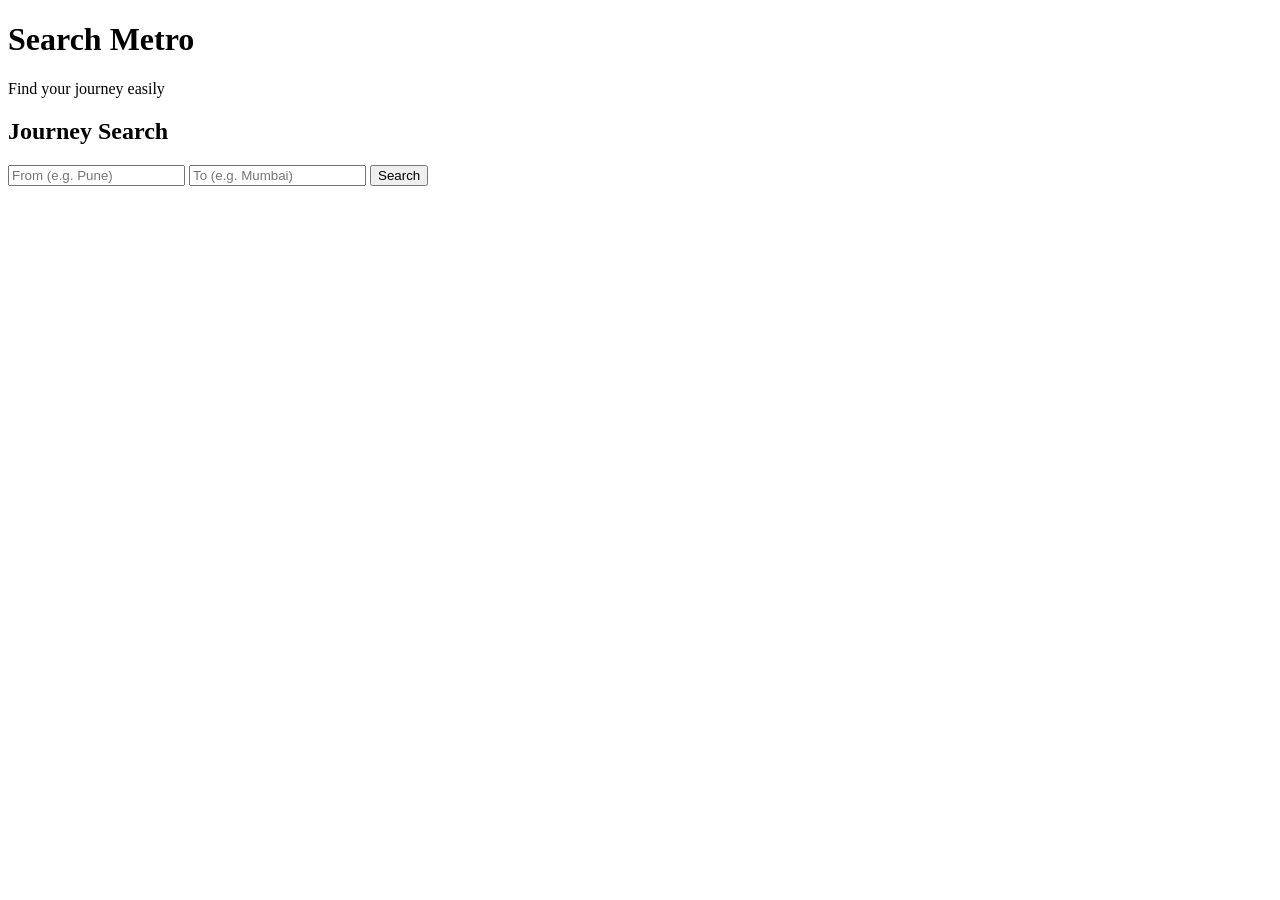
==== src/main/resources/static/search.html @ 6a1ee9bb "add initial HTML,CSS and JS Files" ====
<!DOCTYPE html>
<html lang="en">
<head>
  <meta charset="UTF-8">
  <title>Search Metro Journeys</title>
  <meta name="viewport" content="width=device-width, initial-scale=1.0">
  <link rel="stylesheet" href="/css/styles.css">
</head>
<body>

  <header class="hero">
    <div class="hero-content">
      <h1>Search Metro</h1>
      <p>Find your journey easily</p>
    </div>
  </header>

  <main class="container">
    <section class="search-card">
      <h2>Journey Search</h2>

      <div class="form-row">
        <input type="text" id="origin" placeholder="From (e.g. Pune)">
        <input type="text" id="destination" placeholder="To (e.g. Mumbai)">
        <button onclick="searchJourney()">Search</button>
      </div>

      <div id="results"></div>
    </section>
  </main>

  <script src="/js/app.js"></script>
</body>
</html>
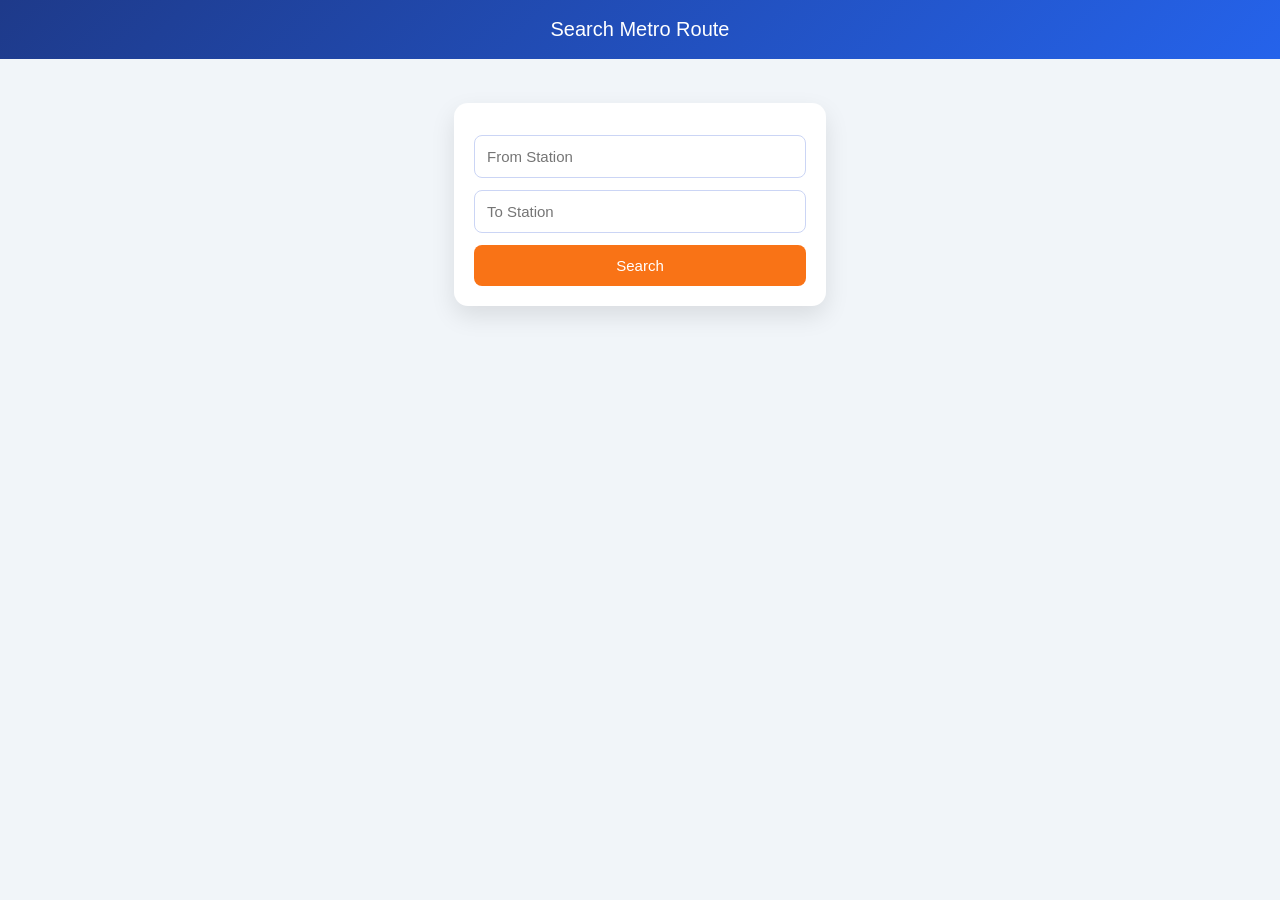
==== commit b3559039: "Fix image assets and index page" ====
--- a/src/main/resources/static/search.html
+++ b/src/main/resources/static/search.html
@@ -1,34 +1,25 @@
 <!DOCTYPE html>
-<html lang="en">
+<html>
 <head>
-  <meta charset="UTF-8">
-  <title>Search Metro Journeys</title>
-  <meta name="viewport" content="width=device-width, initial-scale=1.0">
-  <link rel="stylesheet" href="/css/styles.css">
+  <title>Search Metro</title>
+  <link rel="stylesheet" href="css/base.css">
+  <link rel="stylesheet" href="css/layout.css">
+  <link rel="stylesheet" href="css/theme.css">
 </head>
 <body>
 
-  <header class="hero">
-    <div class="hero-content">
-      <h1>Search Metro</h1>
-      <p>Find your journey easily</p>
-    </div>
-  </header>
+<div class="header">Search Metro Route</div>
 
-  <main class="container">
-    <section class="search-card">
-      <h2>Journey Search</h2>
+<div class="container">
+  <div class="card">
+    <input id="source" placeholder="From Station">
+    <input id="destination" placeholder="To Station">
+    <button class="primary-btn" onclick="search()">Search</button>
+  </div>
 
-      <div class="form-row">
-        <input type="text" id="origin" placeholder="From (e.g. Pune)">
-        <input type="text" id="destination" placeholder="To (e.g. Mumbai)">
-        <button onclick="searchJourney()">Search</button>
-      </div>
+  <div id="results"></div>
+</div>
 
-      <div id="results"></div>
-    </section>
-  </main>
-
-  <script src="/js/app.js"></script>
+<script src="js/search.js"></script>
 </body>
 </html>
--- a/src/main/resources/static/css/base.css
+++ b/src/main/resources/static/css/base.css
@@ -0,0 +1,15 @@
+* {
+  margin: 0;
+  padding: 0;
+  box-sizing: border-box;
+  font-family: "Segoe UI", Arial, sans-serif;
+}
+
+body {
+  background: #f1f5f9;
+  color: #1f2937;
+}
+
+a {
+  text-decoration: none;
+}
--- a/src/main/resources/static/css/layout.css
+++ b/src/main/resources/static/css/layout.css
@@ -0,0 +1,30 @@
+.container {
+  max-width: 420px;
+  margin: auto;
+  padding: 24px;
+}
+
+.card {
+  background: white;
+  border-radius: 14px;
+  padding: 20px;
+  margin-top: 20px;
+  box-shadow: 0 10px 25px rgba(0,0,0,0.1);
+}
+
+input, button {
+  width: 100%;
+  padding: 12px;
+  margin-top: 12px;
+  border-radius: 8px;
+  font-size: 15px;
+}
+
+input {
+  border: 1px solid #cbd5f5;
+}
+
+button {
+  border: none;
+  cursor: pointer;
+}
--- a/src/main/resources/static/css/theme.css
+++ b/src/main/resources/static/css/theme.css
@@ -0,0 +1,20 @@
+.header {
+  background: linear-gradient(135deg, #1e3a8a, #2563eb);
+  color: white;
+  padding: 18px;
+  text-align: center;
+  font-size: 20px;
+}
+
+.primary-btn {
+  background: #f97316;
+  color: white;
+}
+
+.primary-btn:hover {
+  background: #ea580c;
+}
+
+.route-card {
+  border-left: 6px solid #2563eb;
+}
